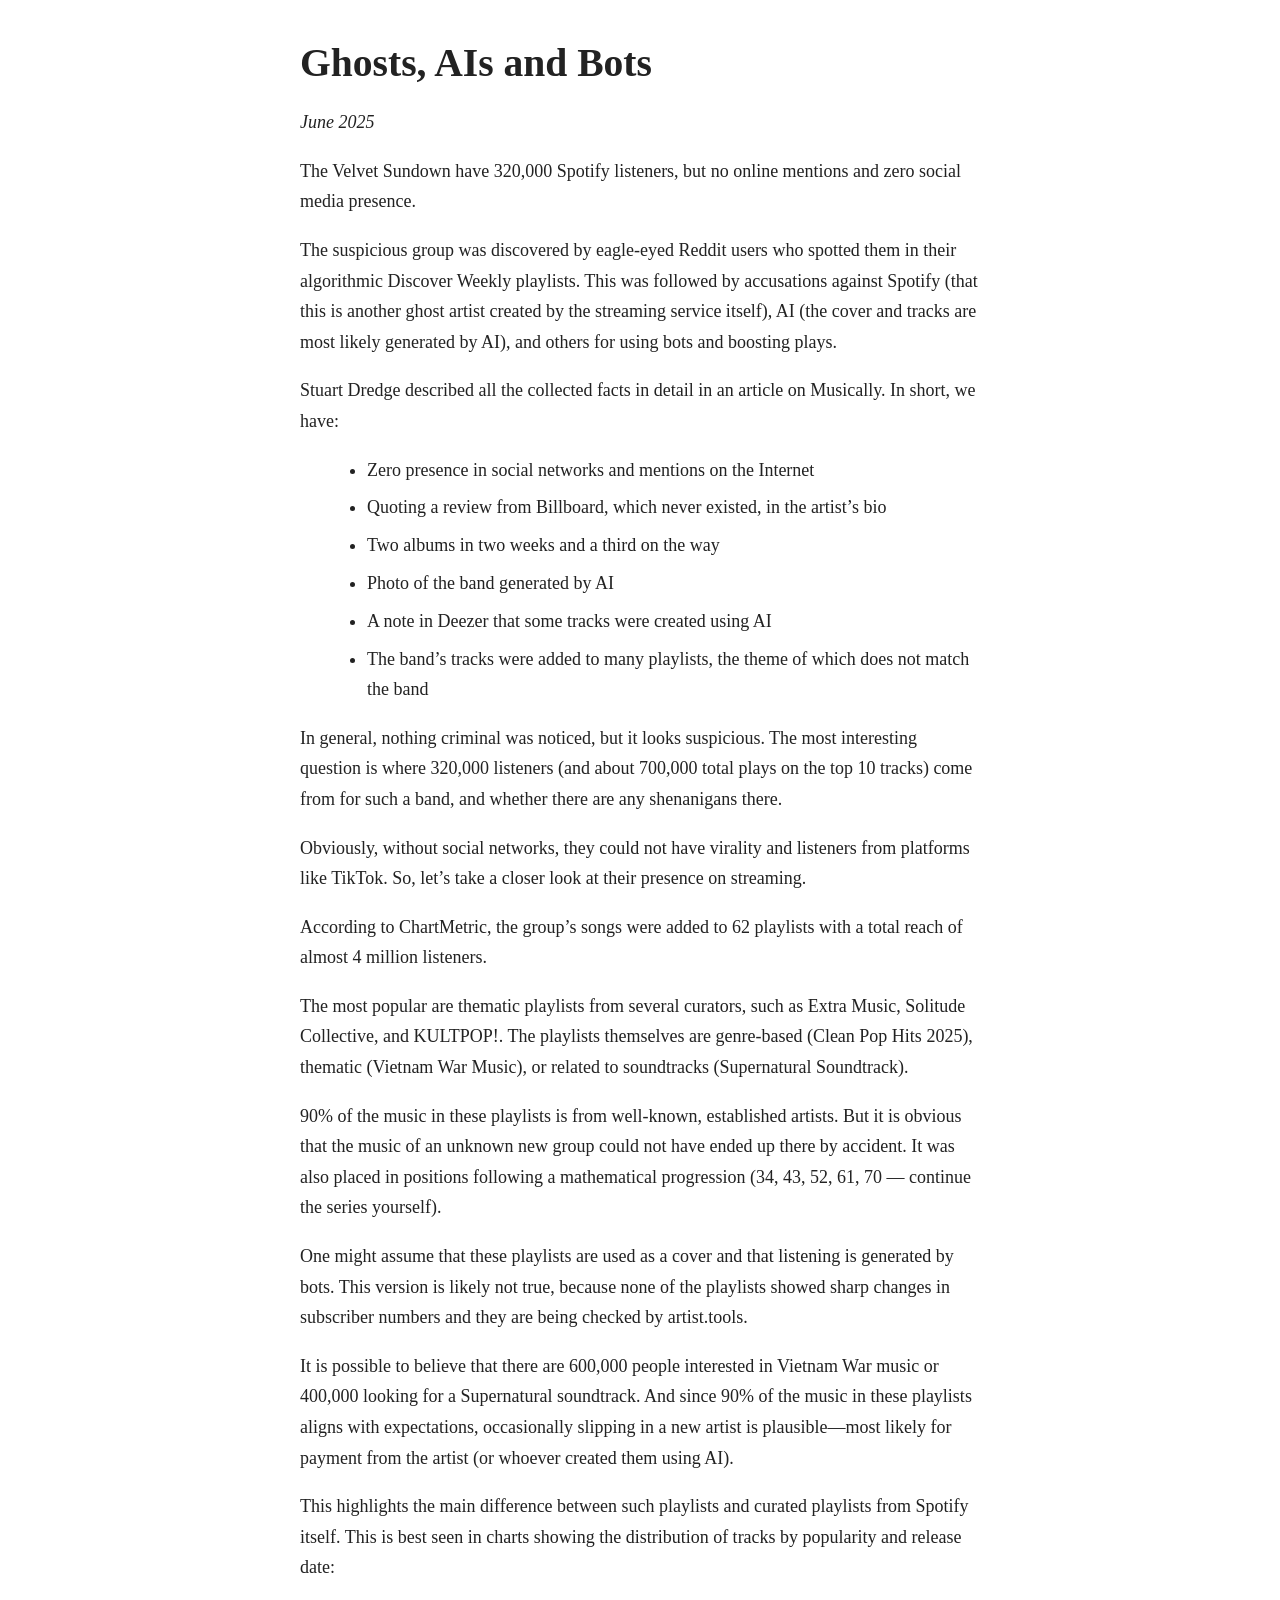
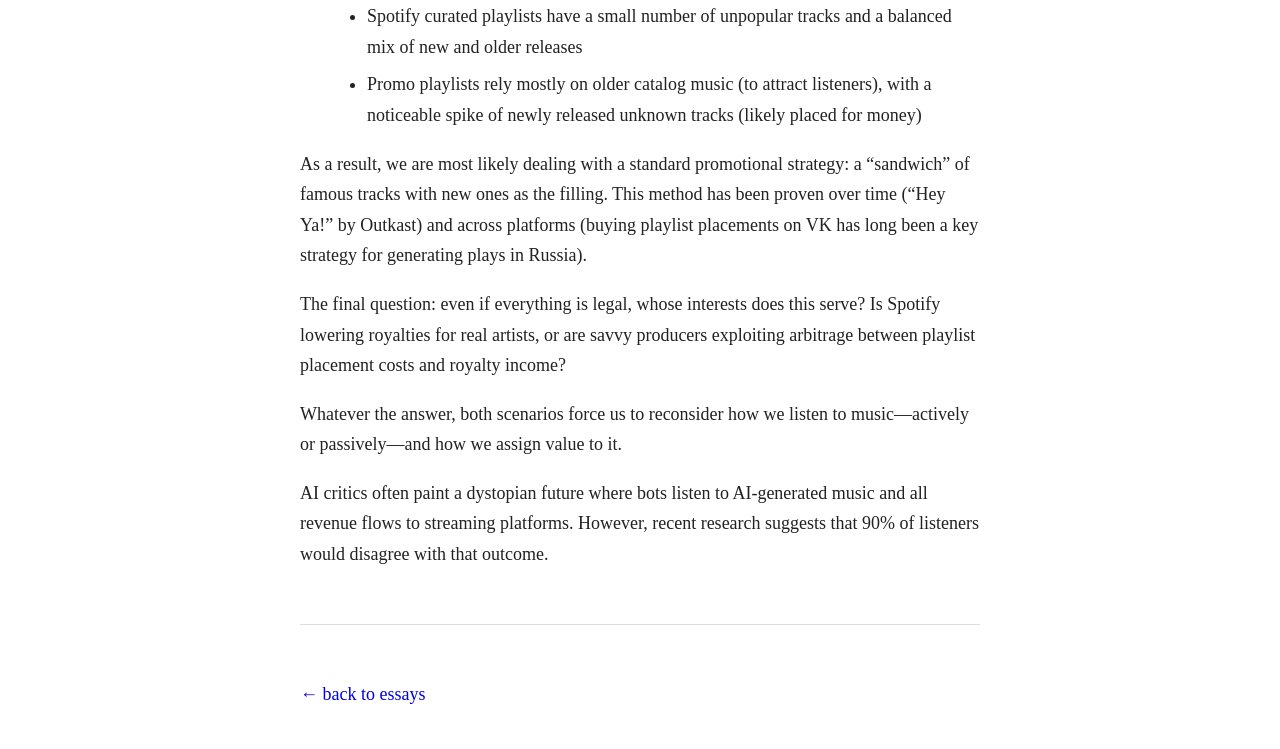
==== AI_and_bots.html @ 49ed3773 "Add files via upload" ====
<!doctype html>
<html>
<head>
  <title>Ghosts, AIs and Bots</title>
  <link rel="stylesheet" href="style.css">
</head>
<body>

<h1>Ghosts, AIs and Bots</h1>
<p><i>June 2025</i></p>

<p>
The Velvet Sundown have 320,000 Spotify listeners, but no online mentions and zero social media presence.
</p>

<p>
The suspicious group was discovered by eagle-eyed Reddit users who spotted them in their algorithmic Discover Weekly playlists. This was followed by accusations against Spotify (that this is another ghost artist created by the streaming service itself), AI (the cover and tracks are most likely generated by AI), and others for using bots and boosting plays.
</p>

<p>
Stuart Dredge described all the collected facts in detail in an article on Musically. In short, we have:
</p>

<ul>
  <li>Zero presence in social networks and mentions on the Internet</li>
  <li>Quoting a review from Billboard, which never existed, in the artist’s bio</li>
  <li>Two albums in two weeks and a third on the way</li>
  <li>Photo of the band generated by AI</li>
  <li>A note in Deezer that some tracks were created using AI</li>
  <li>The band’s tracks were added to many playlists, the theme of which does not match the band</li>
</ul>

<p>
In general, nothing criminal was noticed, but it looks suspicious. The most interesting question is where 320,000 listeners (and about 700,000 total plays on the top 10 tracks) come from for such a band, and whether there are any shenanigans there.
</p>

<p>
Obviously, without social networks, they could not have virality and listeners from platforms like TikTok. So, let’s take a closer look at their presence on streaming.
</p>

<p>
According to ChartMetric, the group’s songs were added to 62 playlists with a total reach of almost 4 million listeners.
</p>

<p>
The most popular are thematic playlists from several curators, such as Extra Music, Solitude Collective, and KULTPOP!. The playlists themselves are genre-based (Clean Pop Hits 2025), thematic (Vietnam War Music), or related to soundtracks (Supernatural Soundtrack).
</p>

<p>
90% of the music in these playlists is from well-known, established artists. But it is obvious that the music of an unknown new group could not have ended up there by accident. It was also placed in positions following a mathematical progression (34, 43, 52, 61, 70 — continue the series yourself).
</p>

<p>
One might assume that these playlists are used as a cover and that listening is generated by bots. This version is likely not true, because none of the playlists showed sharp changes in subscriber numbers and they are being checked by artist.tools.
</p>

<p>
It is possible to believe that there are 600,000 people interested in Vietnam War music or 400,000 looking for a Supernatural soundtrack. And since 90% of the music in these playlists aligns with expectations, occasionally slipping in a new artist is plausible—most likely for payment from the artist (or whoever created them using AI).
</p>

<p>
This highlights the main difference between such playlists and curated playlists from Spotify itself. This is best seen in charts showing the distribution of tracks by popularity and release date:
</p>

<ul>
  <li>Spotify curated playlists have a small number of unpopular tracks and a balanced mix of new and older releases</li>
  <li>Promo playlists rely mostly on older catalog music (to attract listeners), with a noticeable spike of newly released unknown tracks (likely placed for money)</li>
</ul>

<p>
As a result, we are most likely dealing with a standard promotional strategy: a “sandwich” of famous tracks with new ones as the filling. This method has been proven over time (“Hey Ya!” by Outkast) and across platforms (buying playlist placements on VK has long been a key strategy for generating plays in Russia).
</p>

<p>
The final question: even if everything is legal, whose interests does this serve? Is Spotify lowering royalties for real artists, or are savvy producers exploiting arbitrage between playlist placement costs and royalty income?
</p>

<p>
Whatever the answer, both scenarios force us to reconsider how we listen to music—actively or passively—and how we assign value to it.
</p>

<p>
AI critics often paint a dystopian future where bots listen to AI-generated music and all revenue flows to streaming platforms. However, recent research suggests that 90% of listeners would disagree with that outcome.
</p>

<hr>

<p><a href="../index.html">← back to essays</a></p>

</body>
</html>
---- style.css ----
/* Base layout */
body {
  font-family: Georgia, "Times New Roman", serif;
  font-size: 18px;
  line-height: 1.7;
  color: #222;
  background: #fff;

  max-width: 680px;
  margin: 40px auto;
  padding: 0 20px;
}

/* Headings */
h1 {
  font-size: 2.2em;
  line-height: 1.2;
  margin-top: 0;
  margin-bottom: 0.5em;
}

h2 {
  font-size: 1.4em;
  margin-top: 2em;
  margin-bottom: 0.5em;
}

h3 {
  font-size: 1.1em;
  margin-top: 1.5em;
  margin-bottom: 0.3em;
}

/* Paragraphs */
p {
  margin: 1em 0;
}

/* Links */
a {
  color: #0000EE;
  text-decoration: none;
}

a:hover {
  text-decoration: underline;
}

/* Emphasis */
strong {
  font-weight: 600;
}

em {
  font-style: italic;
}

/* Lists */
ul, ol {
  margin: 1em 0 1em 1.5em;
}

li {
  margin: 0.4em 0;
}

/* Horizontal rule */
hr {
  border: none;
  border-top: 1px solid #ddd;
  margin: 3em 0;
}

/* Blockquote */
blockquote {
  margin: 1.5em 0;
  padding-left: 1em;
  border-left: 3px solid #ddd;
  color: #555;
  font-style: italic;
}

/* Small text (dates, metadata) */
small {
  color: #666;
}

/* Images (if you ever use them) */
img {
  max-width: 100%;
  display: block;
  margin: 1.5em auto;
}

/* Code (optional) */
code {
  font-family: Menlo, Monaco, monospace;
  font-size: 0.9em;
  background: #f5f5f5;
  padding: 2px 4px;
  border-radius: 3px;
}
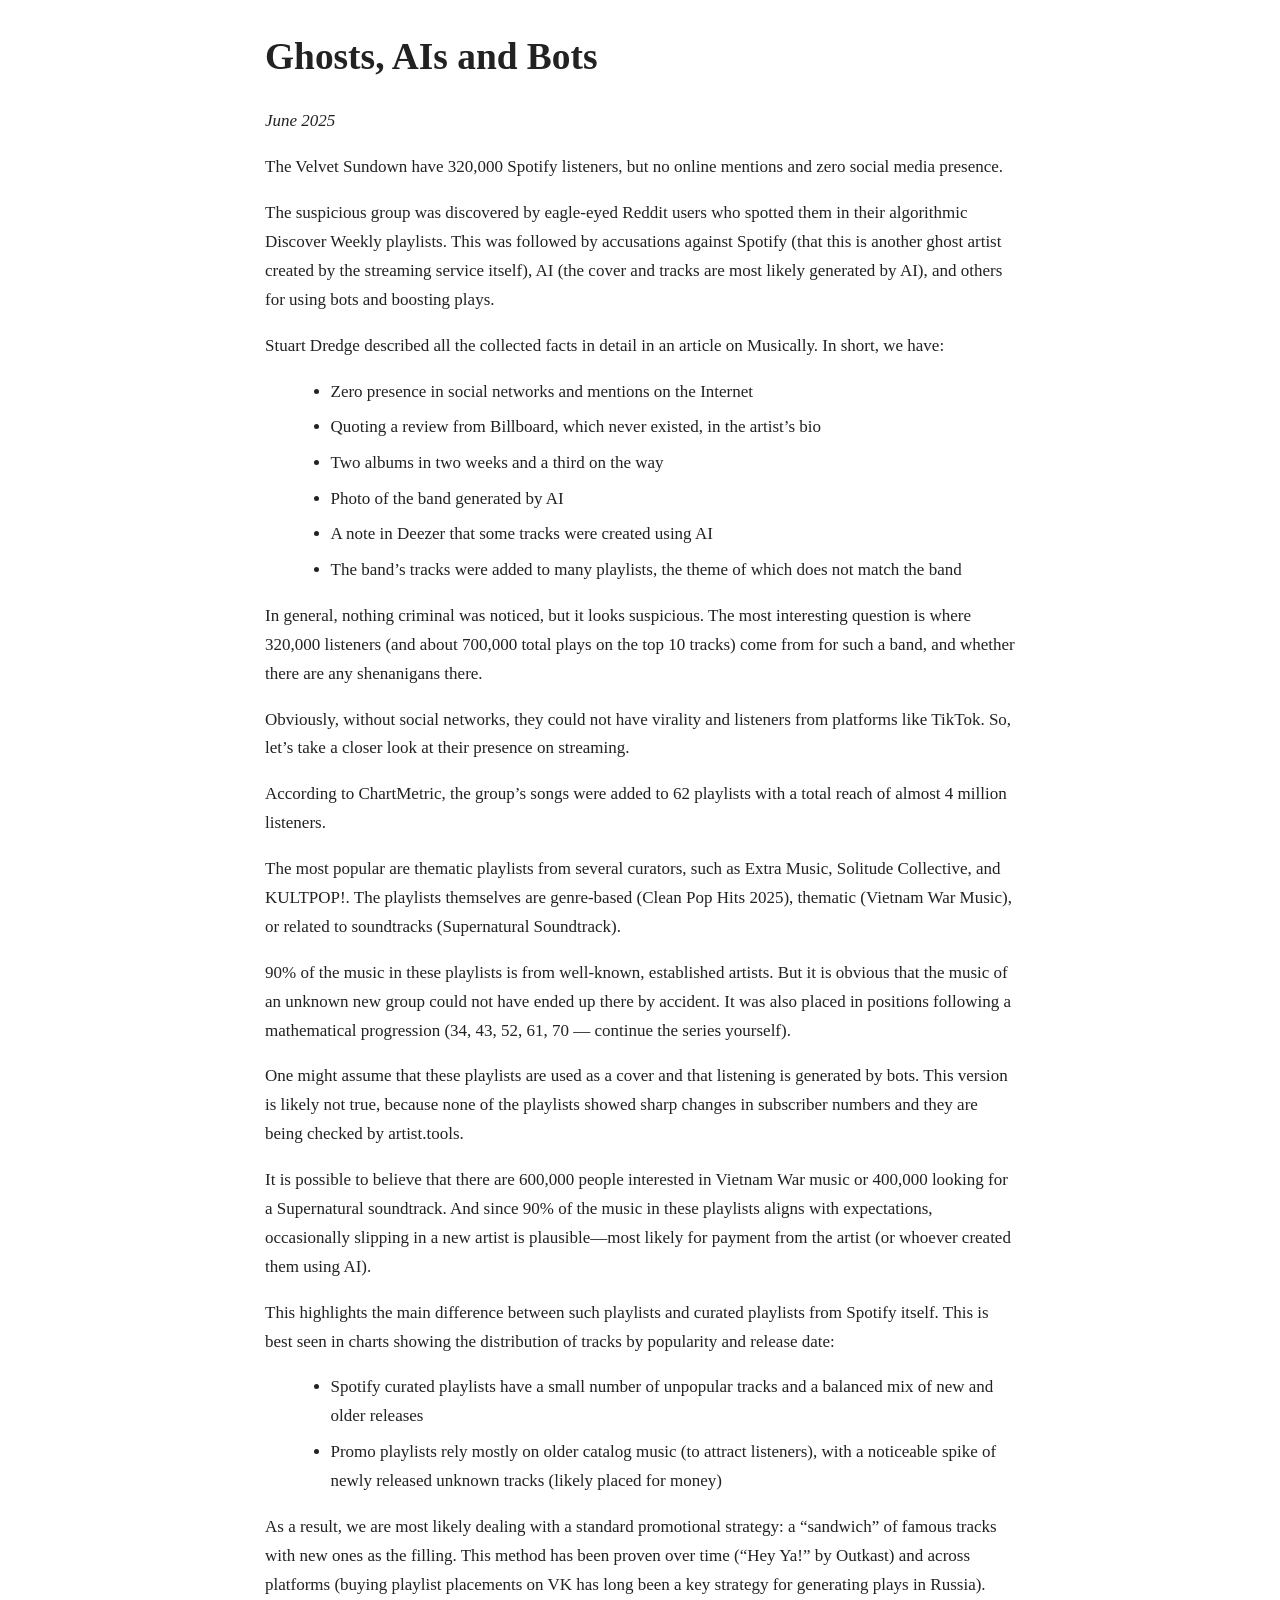
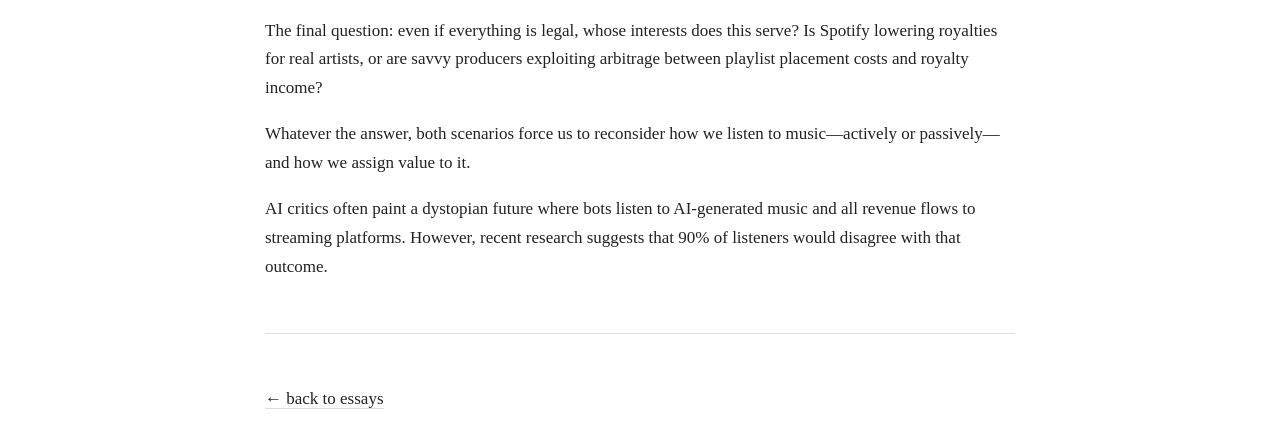
==== commit f861c5c0: "Update AI_and_bots.html" ====
--- a/AI_and_bots.html
+++ b/AI_and_bots.html
@@ -3,6 +3,15 @@
 <head>
   <title>Ghosts, AIs and Bots</title>
   <link rel="stylesheet" href="style.css">
+  <!-- Google tag (gtag.js) -->
+<script async src="https://www.googletagmanager.com/gtag/js?id=G-DGPY7HLNXD"></script>
+<script>
+  window.dataLayer = window.dataLayer || [];
+  function gtag(){dataLayer.push(arguments);}
+  gtag('js', new Date());
+
+  gtag('config', 'G-DGPY7HLNXD');
+</script>
 </head>
 <body>
 
@@ -88,4 +97,4 @@
 <p><a href="../index.html">← back to essays</a></p>
 
 </body>
-</html>+</html>
--- a/style.css
+++ b/style.css
@@ -1,21 +1,19 @@
 /* Base layout */
 body {
-  font-family: Georgia, "Times New Roman", serif;
-  font-size: 18px;
+  font-family: "Times New Roman", serif;
+  font-size: 17px;
   line-height: 1.7;
   color: #222;
   background: #fff;
 
-  max-width: 680px;
-  margin: 40px auto;
+  max-width: 750px;
+  margin: 10px auto;
   padding: 0 20px;
 }
 
 /* Headings */
 h1 {
   font-size: 2.2em;
-  line-height: 1.2;
-  margin-top: 0;
   margin-bottom: 0.5em;
 }
 
@@ -38,13 +36,19 @@
 
 /* Links */
 a {
-  color: #0000EE;
+  color: inherit;
   text-decoration: none;
+  border-bottom: 1px solid #ddd;
 }
 
 a:hover {
-  text-decoration: underline;
+  text-decoration-thickness: 2px;
 }
+
+a:visited {
+  color: #555;
+}
+
 
 /* Emphasis */
 strong {
@@ -82,7 +86,7 @@
 
 /* Small text (dates, metadata) */
 small {
-  color: #666;
+  color: #777;
 }
 
 /* Images (if you ever use them) */
